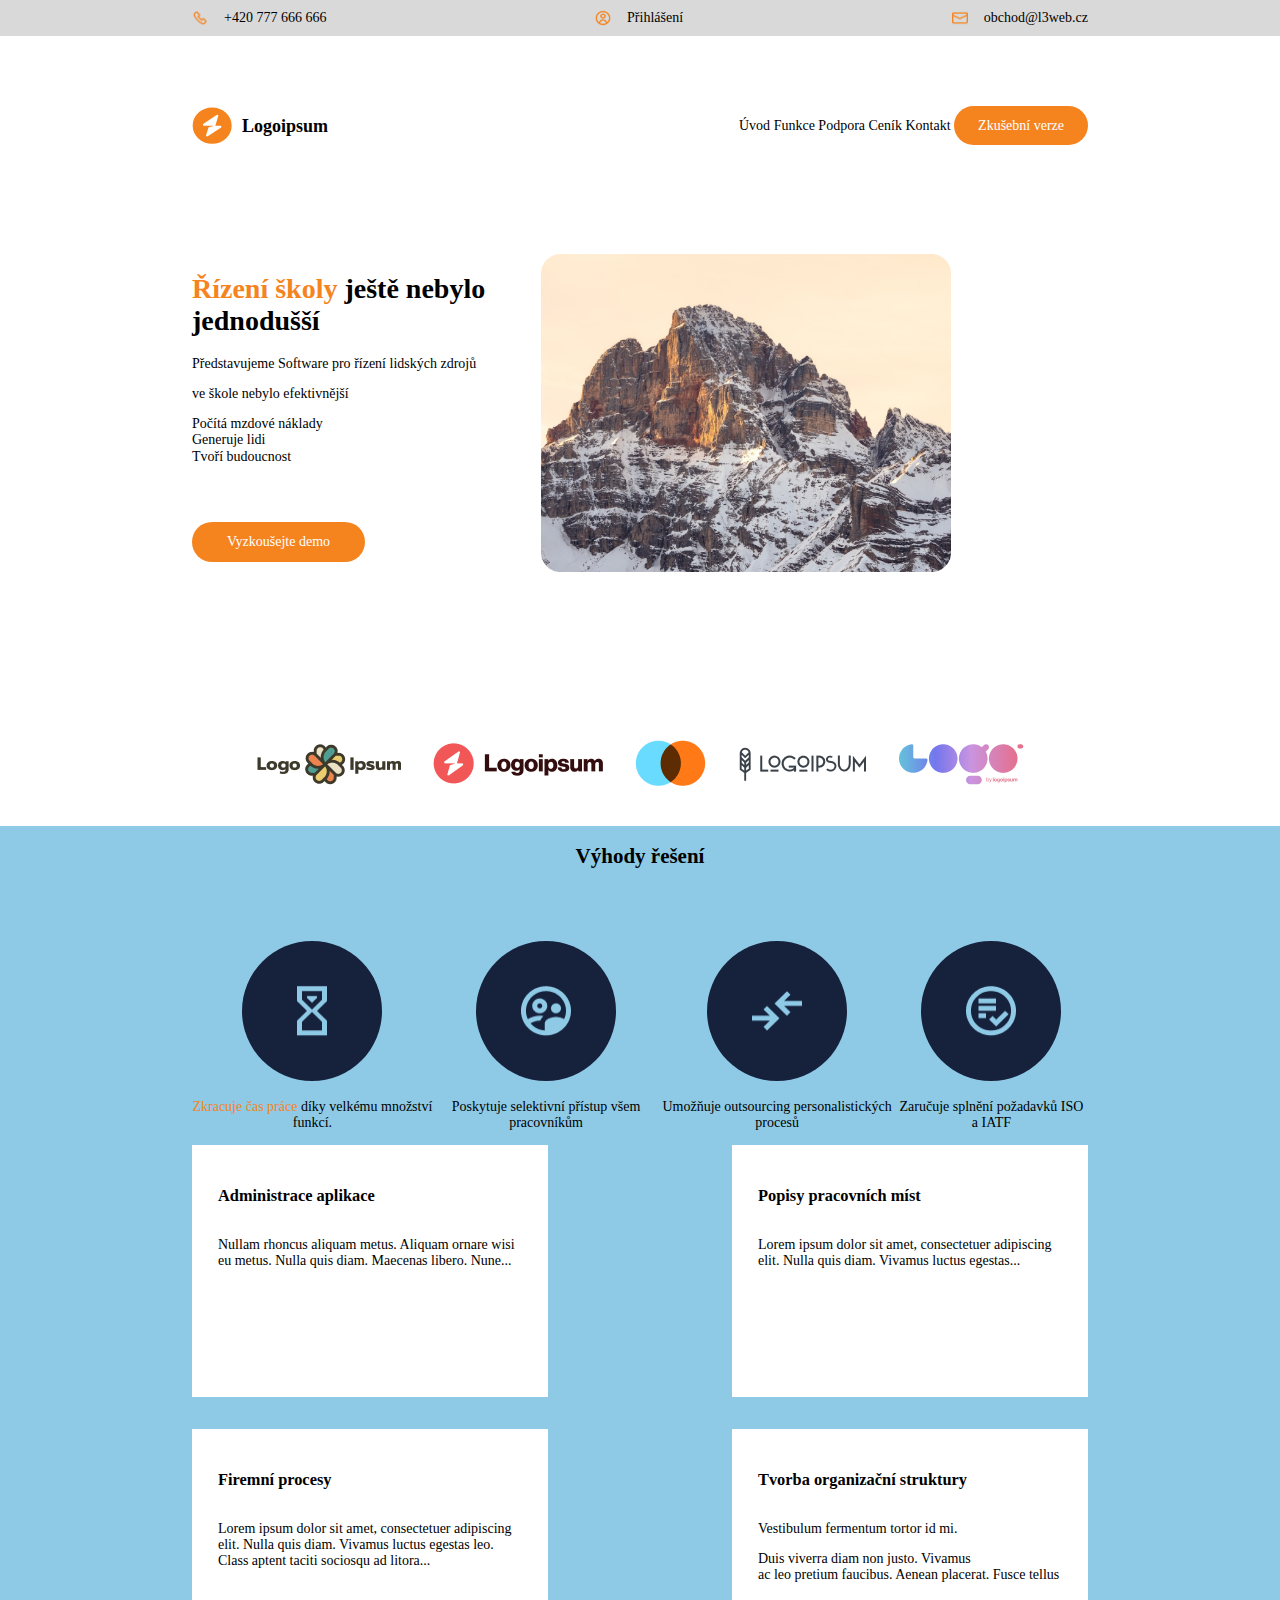
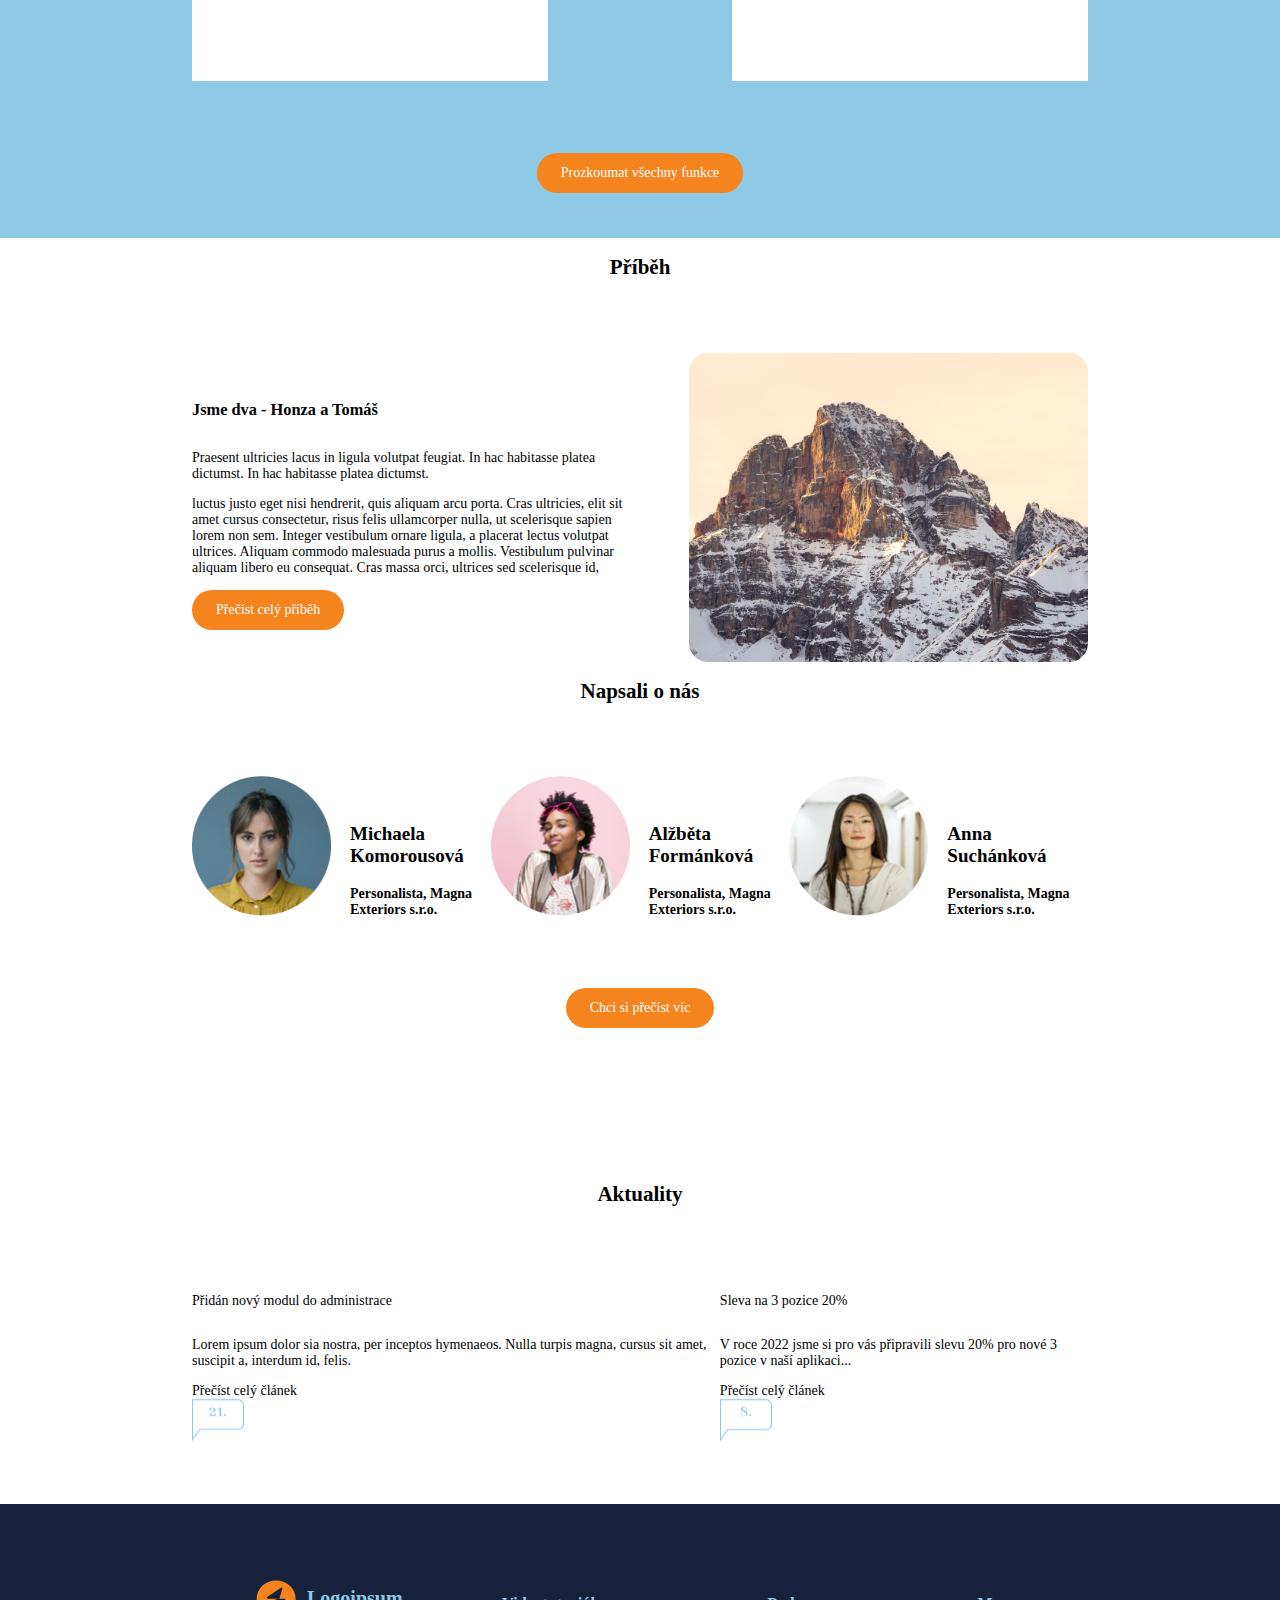
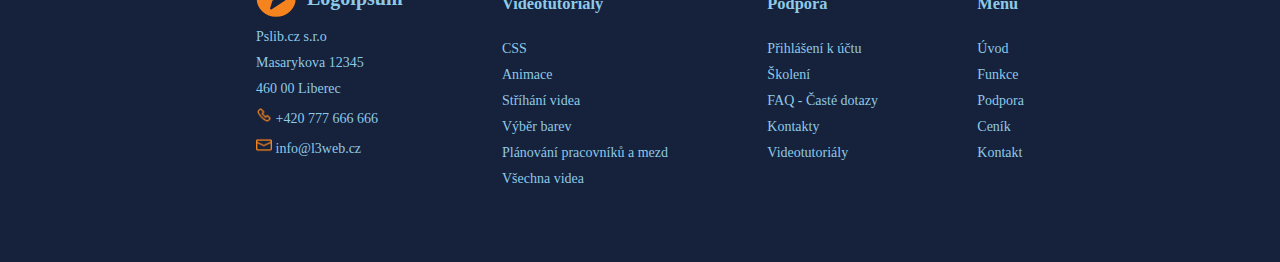
==== html/index.html @ 5252291c "unziped" ====
<!DOCTYPE html>
<html lang="cs">
<head>
    <meta charset="UTF-8">
    <meta http-equiv="X-UA-Compatible" content="IE=edge">
    <meta name="viewport" content="width=device-width, initial-scale=1.0">
    <title>Šofrův pppp</title>
    <link rel="stylesheet" href="../css/index.css">
    <link rel="stylesheet" href="../css/hamburger.css">
    <link rel="stylesheet" href="../css/normalize.css">
</head>
<body>
    <header>
        <div class="header__contact">
            <img src="../pictures/telephone.png" alt="Mobil">
            <a href="#">+420 777 666 666</a>
        </div>
        <div class="header__contact">
            <img src="../pictures/People in circle.png" alt="Člověk">
            <a href="#">Přihlášení</a>
        </div>
        <div class="header__contact">
            <img src="../pictures/email.png" alt="Email">
            <a href="#">obchod@l3web.cz</a>
        </div>
</header>
<main>
    <div class="logo__hamburger">
        <div class="logo">
            <img src="../pictures/logoipsum.svg" alt="Logo">
            <p class="logoipsum">Logoipsum</p>
        </div>
            <nav class="navbar">
                <menu class="navbar__menu hamburger menu-list navbar__menu--hidden">
                    <menu class="navbar__menu hamburger menu-list navbar__menu--hidden">
                        <a href="../html/index.html">Úvod</a>
                        <a href="../html/funkce.html">Funkce</a>
                        <a href="#">Podpora</a>
                        <a href="#">Ceník</a>
                        <a href="../html/kontakt.html">Kontakt</a>
                        <a href="#" class="try">Zkušební verze</a>
                    </menu>
                    <div class="navbar__hamburger"><a class="hamburger-menu" href="javascript:void(0)"></a></div>
                </nav>
        </div>
            <script>
                const hamburgerButtons = document.querySelectorAll(".hamburger-menu");
                document.querySelector("body").onclick = (e) => {
                    const menus = document.querySelectorAll(".hamburger-menu-list");
                    for (const menu of menus) {
                        menu.classList.add("navbar__menu--hidden");
                    }
                }
                for (const btn of hamburgerButtons) {
                    btn.onclick = (event) => {
                        event.stopPropagation()
                        const menus = document.querySelectorAll(".hamburger-menu-list");
                        for (const menu of menus) {
                            menu.classList.toggle("navbar__menu--hidden");
                        }
                    }
                }
            </script>
            <div class="beginning">
            <div class="heading">
                <div class="heading__start">
                    <h1><span class="heading-orange">Řízení školy</span> ještě nebylo jednodušší</h1>
                    <p>Představujeme Software pro <span class="li-bold">řízení lidských zdrojů</span></p>
                </div>
                <p class="li-bold">ve škole nebylo efektivnější</p>
                <div class="good-points">
                    <p>Počítá mzdové náklady</p>
                    <p>Generuje lidi</p>
                    <p>Tvoří budoucnost</p>
                    <a href="#" class="demo-button">Vyzkoušejte demo</a>
                </div>
            </div>
            <div class="demo__pic">
                <img src="../pictures/Rectangle 38.png" alt="Skála">
            </div>
        </div>
        <div class="logos">
            <img src="../pictures/Logo4.png" alt="Logo1">
            <img src="../pictures/Logo5.png" alt="Logo2">
            <img src="../pictures/Logo2.png" alt="Logo3">
            <img src="../pictures/Logo3.png" alt="Logo4">
            <img src="../pictures/Logo1.png" alt="Logo5">
        </div>
        <div>
            <div class="light-blue">
                <h2>Výhody řešení</h2>
                <section class="benefits">
                    <div>
                        <div class="icon-circle"><img class="icon" src="../pictures/mdi_timer-sand.png" alt="Přesýpací hodiny"></div>
                        <p><span class="p-orange">Zkracuje čas práce</span> díky velkému množství funkcí.</p></div>
                    <div>
                        <div class="icon-circle"><img class="icon" src="../pictures/material-symbols_error-med-outline-rounded.png" alt="Člověk"></div>
                        <p>Poskytuje selektivní přístup všem pracovníkům</p></div>
                    <div>
                        <div class="icon-circle"><img class="icon" src="../pictures/material-symbols_compare-arrows.png" alt="Šipky"></div>
                        <p>Umožňuje outsourcing personalistických procesů</p></div>
                    <div>
                        <div class="icon-circle"><img class="icon" src="../pictures/material-symbols_playlist-add-check-circle-outline.png" alt="Check"></div>
                        <p>Zaručuje splnění požadavků ISO a IATF</p></div>
                </section>
                <section class="administration">
                    <div class="administration__box">
                        <h3>Administrace aplikace</h3>
                        <p>Nullam rhoncus aliquam metus. Aliquam ornare wisi eu metus. Nulla quis diam. Maecenas libero. Nune...</p>
                    </div>
                    <div class="administration__box">
                        <h3>Popisy pracovních míst</h3>
                        <p class="p-bold">Lorem ipsum dolor sit amet, consectetuer adipiscing elit. Nulla quis diam. Vivamus luctus egestas...</p>
                    </div>
                    <div class="administration__box">
                        <h3>Firemní procesy</h3>
                        <p><span class="p-bold">Lorem ipsum dolor</span> sit amet, consectetuer adipiscing elit. Nulla quis diam. Vivamus luctus egestas leo. Class aptent taciti sociosqu ad litora...</p>
                    </div>
                    <div class="administration__box">
                        <h3>Tvorba organizační struktury</h3>
                        <p>Vestibulum fermentum tortor id mi. <div class="p-bold">Duis viverra diam non justo. Vivamus</div> ac leo pretium faucibus. Aenean placerat. Fusce tellus</p>
                    </div>
                </section>
                <a href="#">Prozkoumat všechny funkce</a>
            </div>
        </div>
        <div>
                <h2>Příběh</h2>
                <div class="story">
                    <div class="story__text">
                        <h3>Jsme dva - Honza a Tomáš</h3>
                        <div class="text">
                            <p>Praesent ultricies lacus in ligula volutpat feugiat. In hac habitasse platea dictumst. In hac habitasse platea dictumst.</p>
                            <p>luctus justo eget nisi hendrerit, quis aliquam arcu porta. Cras ultricies, elit sit amet cursus consectetur, risus felis ullamcorper nulla, ut scelerisque sapien lorem non sem. Integer vestibulum ornare ligula, a placerat lectus volutpat ultrices. Aliquam commodo malesuada purus a mollis. Vestibulum pulvinar aliquam libero eu consequat. Cras massa orci, ultrices sed scelerisque id, semper vel neque. Proin a turpis quis nibh cursus hendrerit sit amet vel libero. Nullam sit amet laoreet ante. Mauris sit amet mi vitae arcu dignissim porttitor et in arcu. Nullam eleifend molestie arcu, pretium fermentum orci feugiat eget. Integer dapibus tincidunt ipsum, at rutrum magna rutrum at. Quisque pretium convallis vestibulum.</p>
                        </div>
                        <a href="#" class="full-story">Přečíst celý příběh</a>
                    </div>
                    <img src="../pictures/Rectangle 38.png" alt="Skála">
                </div>
                <h2>Napsali o nás</h2>
                <div class="about-us">
                    <section class="about-us__section">
                        <article class="writer">
                            <img src="../pictures/Ellipse 28.png" alt="Fotka">
                            <div class="writer__text">
                                <p class="about">Lorem ipsum in the good ol’ days. We are just getting started. We are on the ground floor. Success feeds pride. Pride kills urgency. So nothing fails like success. We always bring our best. Nothing is more fun than serving God with people you love. We are spiritual contributors not spiritual consumers. We give up things we love for things we love move. We are all about the capital C Church. We impress people with our strengths but we connect with people through our weaknesses. We are faith-filled, big-thinking, bet-the-farm risk takers. We will never insult God with safe thinking and safe living. People need to be reminded much more than they need to be instructed. We believe the local church is the hope of the world. Trust the process. What you fear the most reveals where you trust God the least. We can do infinitely more together than we can apart. We want to be known for what we are for, not for what we are against.  If we live with integrity, nothing else matters. You don’t have to have the faith to finish, just the faith to start. The Church should be a place where people can belong before they believe. If we don’t live with integrity, nothing else matters. What you hear matters and what you don’t hear matters. We will do anything short of sin to reach people who don’t know Christ. We will laugh hard, loud, and often.  Less is more. Stress is bad. Giving is good. Tomorrow matters. To reach people no one is reaching, we’ll have to do what no one is doing. Just because God is silent doesn’t mean God is absent. Excellence honors God and inspires people. The church does not exist for us. We are the Church, and we exist for the world. Because of what He did, this is what we do. We are a micro-church with a mega-vision.  An average plan implemented today is better than an great plan started a month from now. The difference between where you are and where God wants you to be is the pain you’re unwilling to endure.</p>
                                <div class="about-person">
                                    <p>Michaela Komorousová</p>
                                    <p>Personalista, Magna Exteriors s.r.o.</p>
                                </div>
                            </div>
                        </article>
                        <article class="writer">
                            <img src="../pictures/Ellipse 28-1.png" alt="Fotka">
                            <div class="writer__text">
                                <p class="about">Lorem ipsum in the good ol’ days. We are just getting started. We are on the ground floor. Success feeds pride. Pride kills urgency. So nothing fails like success. We always bring our best. Nothing is more fun than serving God with people you love. We are spiritual contributors not spiritual consumers. We give up things we love for things we love move. We are all about the capital C Church. We impress people with our strengths but we connect with people through our weaknesses. We are faith-filled, big-thinking, bet-the-farm risk takers. We will never insult God with safe thinking and safe living. People need to be reminded much more than they need to be instructed. We believe the local church is the hope of the world. Trust the process. What you fear the most reveals where you trust God the least. We can do infinitely more together than we can apart. We want to be known for what we are for, not for what we are against.  If we live with integrity, nothing else matters. You don’t have to have the faith to finish, just the faith to start. The Church should be a place where people can belong before they believe. If we don’t live with integrity, nothing else matters. What you hear matters and what you don’t hear matters. We will do anything short of sin to reach people who don’t know Christ. We will laugh hard, loud, and often.  Less is more. Stress is bad. Giving is good. Tomorrow matters. To reach people no one is reaching, we’ll have to do what no one is doing. Just because God is silent doesn’t mean God is absent. Excellence honors God and inspires people. The church does not exist for us. We are the Church, and we exist for the world. Because of what He did, this is what we do. We are a micro-church with a mega-vision.  An average plan implemented today is better than an great plan started a month from now. The difference between where you are and where God wants you to be is the pain you’re unwilling to endure.</p>
                                <div class="about-person">
                                    <p>Alžběta Formánková</p>
                                    <p>Personalista, Magna Exteriors s.r.o.</p>
                                </div>
                            </div>
                        </article>
                        <article class="writer">
                            <img src="../pictures/Ellipse 28-2.png" alt="Fotka">
                            <div class="writer__text">
                                <p class="about">Lorem ipsum in the good ol’ days. We are just getting started. We are on the ground floor. Success feeds pride. Pride kills urgency. So nothing fails like success. We always bring our best. Nothing is more fun than serving God with people you love. We are spiritual contributors not spiritual consumers. We give up things we love for things we love move. We are all about the capital C Church. We impress people with our strengths but we connect with people through our weaknesses. We are faith-filled, big-thinking, bet-the-farm risk takers. We will never insult God with safe thinking and safe living. People need to be reminded much more than they need to be instructed. We believe the local church is the hope of the world. Trust the process. What you fear the most reveals where you trust God the least. We can do infinitely more together than we can apart. We want to be known for what we are for, not for what we are against.  If we live with integrity, nothing else matters. You don’t have to have the faith to finish, just the faith to start. The Church should be a place where people can belong before they believe. If we don’t live with integrity, nothing else matters. What you hear matters and what you don’t hear matters. We will do anything short of sin to reach people who don’t know Christ. We will laugh hard, loud, and often.  Less is more. Stress is bad. Giving is good. Tomorrow matters. To reach people no one is reaching, we’ll have to do what no one is doing. Just because God is silent doesn’t mean God is absent. Excellence honors God and inspires people. The church does not exist for us. We are the Church, and we exist for the world. Because of what He did, this is what we do. We are a micro-church with a mega-vision.  An average plan implemented today is better than an great plan started a month from now. The difference between where you are and where God wants you to be is the pain you’re unwilling to endure.</p>
                                <div class="about-person">
                                    <p>Anna Suchánková</p>
                                    <p>Personalista, Magna Exteriors s.r.o.</p>
                                </div>
                            </div>
                        </article>
                    </section>
                    <a href="#" class="read-more">Chci si přečíst víc</a>
                </div>
                        <h2>Aktuality</h2>
                        <section class="news">
                        <article class="news__article">
                            <p class="p-bold">Přidán nový modul do administrace</p>
                            <img src="../pictures/Frame 75.png" alt="Bublina21">
                            <p>Lorem ipsum dolor sia nostra, per inceptos hymenaeos. Nulla turpis magna, cursus sit amet, suscipit a, interdum id, felis.</p>
                            <a href="#">Přečíst celý článek</a>
                        </article>
                        <article class="news__article">
                            <p class="p-bold">Sleva na 3 pozice 20%</p>
                            <img src="../pictures/Frame 74.png" alt="Bublina8">
                            <p>V roce 2022 jsme si pro vás připravili slevu 20% pro nové 3 pozice v naší aplikaci...</p>
                            <a href="#">Přečíst celý článek</a>
                        </article>
                    </section>
        </div>
    </main>
    <footer>
        <div class="footer__section">
        <div class="logoipsum">
            <img src="../pictures/logoipsum.svg" alt="Logoipsum">
            <a href="#" class="footer__logo">Logoipsum</a>
        </div>
        <div class="adress">
            <a href="#" class="a-footer">Pslib.cz s.r.o</a>
            <a href="#" class="a-footer">Masarykova 12345</a>
            <a href="#" class="a-footer">460 00 Liberec</a>
        </div>
            <div class="footer__contact">
                <img src="../pictures/telephone.png" alt="Mobil">
                <a href="#" class="a-footer">+420 777 666 666</a>
            </div>
            <div class="footer__contact">
                <img src="../pictures/email.png" alt="Email">
                <a href="mailto:info@l3web.cz" class="a-footer">info@l3web.cz</a>
            </div>
        </div>
        <div class="footer__section">
            <h3>Videotutoriály</h3>
            <a href="#" class="a-footer">CSS</a>
            <a href="#" class="a-footer">Animace</a>
            <a href="#" class="a-footer">Stříhání videa</a>
            <a href="#" class="a-footer">Výběr barev</a>
            <a href="#" class="a-footer">Plánování pracovníků a mezd</a>
            <a href="#" class="a-footer">Všechna videa</a>
        </div>
        <div class="footer__section">
            <h3>Podpora</h3>
            <a href="#" class="a-footer">Přihlášení k účtu</a>
            <a href="#" class="a-footer">Školení</a>
            <a href="#" class="a-footer">FAQ - Časté dotazy</a>
            <a href="#" class="a-footer">Kontakty</a>
            <a href="#" class="a-footer">Videotutoriály</a>
        </div>
        <div class="footer__section-last">
            <h3>Menu</h3>
            <a href="../html/index.html" class="a-footer">Úvod</a>
            <a href="../html/funkce.html" class="a-footer">Funkce</a>
            <a href="#" class="a-footer">Podpora</a>
            <a href="#" class="a-footer">Ceník</a>
            <a href="../html/kontakt.html" class="a-footer">Kontakt</a>
        </div>
    </footer>
</body>
</html>
---- css/index.css ----
:root {
    --orange: #f5841f;
    --black: #000000;
    --light-blue: #8ECAE6;
    --dark-blue: #16213C;
    --white: #FFFFFF;
    --gray: #D9D9D9;
}

    body {
        font-family: 'Abhaya Libre';
    }

    .heading-orange {
        color: var(--orange);
    }

    .logo {
        display: flex;
        gap: 10px;
    }

    img {
        width: 75%;
    }

@media only screen and (max-width: 768px) {
    .beginning {
        padding: 10px;
    }

    header {
        padding: 10px;
        display: flex;
        flex-wrap: wrap;
        justify-items: stretch;
        justify-content: space-between;
        gap: 15%;
        align-items: center;
        font-size: 14px;
        font-style: normal;
        font-weight: 400;
    }

    .logo__hamburger {
        padding: 10px;
    }

    .header__contact > a {
        color: var(--black);
        text-decoration: none;
    }

    .header__contact > a:nth-child(3) {
        padding-top: 5%;
    }

    .header__contact {
        display: flex;
        align-items: center;
        gap: 9px;
        padding-bottom: 20px;
    }
    
    .header__contact > img {
        width: 24px;
        height: 24px;
    }

    header > a {
        color: white;
        background-color: var(--orange);
        padding: 12px 24px;
        border-radius: 30px;
        text-decoration: none;
        font-size: 16px;
    }

    .logoipsum {
        font-size: 25px;
        font-weight: bolder;
    }

    .logo__hamburger {
        display: flex;
        flex-direction: row;
        align-items: center;
        flex-wrap: wrap;
        justify-content: space-between;
    }

    h1 {
        font-size: 50px;
        font-weight: 700;
    }

    ul {
        font-size: 19px;
    }

    .li-bold {
        font-weight: 700;
    }

    .good-points > p {
        margin: 4px;
        font-size: 16px;
        font-weight: 400;
    }

    .demo-button {
        color: white;
        background-color: var(--orange);
        padding: 12px 24px;
        border-radius: 30px;
        text-decoration: none;
        font-size: 16px;
        position: absolute;
        margin: 10% 26%;
    }

    .demo__pic {
        display: flex;
        row-gap: 50%
    }

    .demo__pic > img {
        padding: 100px 47px 150px;
    }

    .logos {
        display: flex;
        flex-wrap: wrap;
        justify-content: center;
    }

    .logos > img {
        max-width: 30%;
        margin: 10% 20%;
        max-height: 25%;
    }

    .light-blue {
        background-color: var(--light-blue);
    }

    .benefits {
        display: flex;
        flex-wrap: wrap;
        flex-direction: column;
        align-items: center;
    }

    h2 {
        font-size: 40px;
    }

    .benefits > div {
        display: flex;
        flex-direction: column;
        align-items: center;
    }

    .icon-circle {
        background-color: var(--dark-blue);
        width: 140px;
        height: 140px;
        border-radius: 100%;
    }

    .icon {
        width: 60px;
        height: 60px;
        padding: 40px;
    }

    .p-orange {
        color: var(--orange);
    }

    .administration {
        display: flex;
        flex-direction: column;
        align-items: center;
        gap: 40px;
        padding: 15px 0 15px 0;
    }

    .administration__box {
        background-color: var(--white);
        display: flex;
        flex-direction: column;
        align-items: center;
        width: 70%;
        height: 50%;
        padding: 22px;
        border-radius: 8px;
    }

    .administration > a {
        text-decoration: none;
        color: var(--white);
        background-color: var(--orange);
        border-radius: 30px;
        padding: 12px 24px;
    }

    .story {
        display: flex;
        flex-direction: column;
        align-items: center;
        gap: 16px;
    }

    .story > .text {
        overflow: hidden;
        max-height: 103px;
    }

    .story__text {
        display: flex;
        flex-direction: column;
        align-items: center;
    }

    .story__text > a {
        text-decoration: none;
        color: var(--white);
        background-color: var(--orange);
        border-radius: 30px;
        padding: 12px 24px;
        text-align: center;
    }

    .story > img {
        padding: 10px 30px;
    }

    .about-us {
        display: flex;
        flex-direction: column;
        align-items: center;
        gap: 20px;
        padding: 10px;
    }

    .about-person {
        display: flex;
        flex-direction: column;
    }

    .about-person > p {
        margin: 2.5px;
        font-weight: bold;
    }

    .about-person > p:nth-child(1) {
        font-size: 19px;
    }
    
    .about-person > p:nth-child(2) {
        font-size: 14px;
    }

    .writer {
        display: flex;
        max-height: 140px;
        gap: 18px;
    }

    .writer__text {
        display: flex;
        flex-direction: column;
    }

    .writer__text > p {
        margin: 0;
    }

    .writer__text > p:nth-child(1) {
        margin-bottom: 20px;
    }

    .writer > .writer__text > .about {
        overflow: hidden;
    }

    .read-more {
        text-decoration: none;
        color: var(--white);
        background-color: var(--orange);
        border-radius: 30px;
        padding: 12px 24px;
        text-align: center;
    }

    h2 {
        text-align: center;
    }

    .news {
        display: flex;
        flex-direction: column;
        align-items: flex-start;
        gap: 40px;
        padding: 10px;
    }

    .news__article {
        display: flex;
        flex-direction: column;
        align-items: flex-start;
    }

    .p-bold {
        font-weight: bold;
    }

    .news__article > a {
        text-decoration: none;
        color: var(--orange);
    }

    .news__article > p {
        margin: 0;
    }

    .news__article > img {
        width: 52px;
        height: 43px;
    }

    footer {
        background-color: var(--dark-blue);
        display: flex;
        flex-direction: column;
        align-items: center;
        gap: 10px;
        padding: 10px;
    }

    .a-footer {
        color: var(--light-blue);
        text-decoration: none;
        font-size: 16px;
    }

    .footer__logo {
        color: var(--light-blue);
        text-decoration: none;
        font-size: 22px;
        font-weight: bold;
    }

    .footer__section > h3 {
        color: var(--light-blue);
    }

    .footer__section-last > h3 {
        color: var(--light-blue);
    }

    .logoipsum {
        display: flex;
        align-items: center;
        gap: 11px;
    }

    .logoipsum > img {
        width: 40px;
        height: 40px;
    }

    .adress {
        display: flex;
        flex-direction: column;
        align-items: center;
        gap: 10px;
        margin: 20px 0 50px 0;
    }

    .footer__section {
        display: flex;
        flex-direction: column;
        align-items: center;
        gap: 10px;
        margin: 20px 0 50px 0;
    }

    .footer__section-last {
        display: flex;
        flex-direction: column;
        align-items: center;
        gap: 10px;
        margin: 20px 0 0 0;
    }

    .footer__contact {
        display: flex;
        align-items: center;
        gap: 8px;
    }

    .footer__contact > img {
        max-width: 16px;
        max-height: 16px;
    }
}

@media only screen and (min-width: 768px) {
    /*zkopírovat všude*/
    html {
        font-size: 14px;
    }

    main {
        padding: 61.5px 0;
    }

    a {
        text-decoration: none;
        color: var(--black);
    }
    header {
        display: flex;
        justify-content: space-between;
        background-color: var(--gray);
        padding: 10px 15%;
    }

    .header__contact {
        display: flex;
        align-items: center;
        gap: 16px;
    }

    .header__contact > img {
        width: 16px;
        height: 16px;
    }

    .logo {
        display: flex;
        align-items: center;
    }

    .logo > img {
        width: 40px;
        height: 40px;
    }

    .logo > p {
        font-size: 18px;
        font-weight: bold;
    }

    .logo__hamburger {
        display: flex;
        align-items: center;
        justify-content: space-between;
        padding: 0 15%;
        margin-bottom: 100px;
    }

    .navbar {
        display: flex;
        justify-content: space-between;
    }

    .try {
        color: var(--white);
        background-color: var(--orange);
        width: 148px;
        height: 43px;
        border-radius: 30px;
        padding: 12px 24px;
    }

    .nav {
        display: flex;
        align-items: center;
        gap: 6.5px;
    }

    h2 {
        text-align: center;
        margin-bottom: 73px;
    }

    .beginning {
        display: flex;
        flex-direction: row;
        justify-content: space-between;
        padding: 0 15%;
        max-height: 520px;
    }

    .heading {
        display: flex;
        flex-direction: column;
        max-height: fit-content;
        justify-content: stretch;
    }

    .heading__start > p {
        margin: 0;
    }

    .good-points {
        display: flex;
        flex-direction: column;
    }

    .good-points > p {
        margin: 0;
    }

    .demo-button {
        color: var(--white);
        background-color: var(--orange);
        border-radius: 30px;
        padding: 12px 24px;
        max-width: 125px;
        text-align: center;
        margin-top: 57px;
    }

    .demo__pic > img {
        max-width: 672px;
        max-height: 520px;
    }

    .light-blue {
        padding: 0 15%;
        display: flex;
        flex-direction: column;
        align-items: center;
        background-color: var(--light-blue);
    }

    .light-blue > a {
        color: var(--white);
        background-color: var(--orange);
        border-radius: 30px;
        padding: 12px 24px;
        max-width: 234px;
        text-align: center;
        margin: 72px 0 45px 0;
    }

    .benefits {
        display: flex;
        justify-content: space-between;
    }

    .benefits > div {
        display: flex;
        flex-direction: column;
        align-items: center;
    }

    .benefits > div > p {
        max-width: 304px;
        text-align: center;
    }

    .p-orange {
        color: var(--orange);
    }

    .good-points {
        display: flex;
        flex-direction: column;
    }

    .logos {
        display: flex;
        align-items: center;
        justify-content: space-between;
        padding: 0 20%;
        margin: 163px 0 37px 0;
    }

    .logos > img {
        width: fit-content;
    }

    .icon {
        width: 60px;
        height: 60px;
        background-color: var(--dark-blue);
        border-radius: 100%;
        padding: 40px;
    }

    .administration {
        display: flex;
        justify-content: space-between;
        flex-wrap: wrap;
        gap: 32px;
    }

    .administration__box {
        display: flex;
        flex-direction: column;
        width: 304px;
        height: 200px;
        background-color: var(--white);
        padding: 26px;
        overflow: hidden;
    }

    .administration__box > p {
        max-height: 80px;
        overflow: hidden;
    }

    .story {
        display: flex;
        align-items: center;
        justify-content: space-between;
        max-height: 309px;
        padding: 0 15%;
    }

    .story > img {
        width: 484px;
        height: 309px;
    }

    .story__text {
        display: flex;
        flex-direction: column;
        align-items: flex-start;
    }

    .full-story {
        color: var(--white);
        background-color: var(--orange);
        border-radius: 30px;
        padding: 12px 24px;
    }

    .text > p {
        max-height: 80px;
        max-width: 90%;
        overflow: hidden;
    }

    .about-us {
        display: flex;
        flex-direction: column;
        align-items: center;
        padding: 0 15%;
    }

    .about-us__section {
        display: flex;
    }

    .writer {
        display: flex;
        flex-direction: row;
        gap: 19px;
    }

    .writer > img {
        width: 140px;
        height: 140px;
    }

    .writer__text {
        display: flex;
        flex-direction: column;
        max-height: 140px;
        max-width: 257px;
    }

    .about {
        overflow: hidden;
    }

    .about-person > p {
        font-weight: bold;
    }

    .about-person > p:nth-child(1) {
        font-size: 19px;
    }

    .read-more {
        color: var(--white);
        background-color: var(--orange);
        border-radius: 30px;
        padding: 12px 24px;
        margin: 72px 0 136px 0;
    }

    .news {
        display: flex;
        justify-content: space-between;
        padding: 0 15%;
    }

    .news__article {
        display: flex;
        flex-direction: column;
    }

    .news__article > img {
        width: 52px;
        height: 43.3px;
        order: 1;
    }

    footer {
        display: flex;
        justify-content: space-between;
        background-color: var(--dark-blue);
        padding: 75px 20% 75px 20%;
    }

    .logoipsum {
        display: flex;
        align-items: center;
        gap: 11px;
    }

    .logoipsum > img {
        width: 40px;
        height: 40px;
    }

    .footer__section > h3 {
        color: var(--light-blue);
    }

    .footer__section-last > h3 {
        color: var(--light-blue);
    }

    .a-footer {
        color: var(--light-blue);
    }

    .footer__logo {
        color: var(--light-blue);
        font-size: 20px;
        font-weight: bold;
    }

    .footer__contact > img {
        width: 16px;
        height: 16px;
    }

    .adress {
        display: flex;
        gap: 10px;
        flex-direction: column;
    }

    .footer__section {
        display: flex;
        gap: 10px;
        flex-direction: column;
    }

    .footer__section-last {
        display: flex;
        gap: 10px;
        flex-direction: column;
    }
}
---- css/hamburger.css ----
@media (max-width: 768px) {
    .navbar__menu--hidden {
        display: none;
    }
}
@media (min-width: 768px) {
    .navbar__hamburger {
        display: none;
    }
}

.navbar {
    position: relative;
    z-index: 1;
    display: flex;
    justify-content: space-between;
}
/* hamburger menu */
.hamburger-menu {
    display: flex;
    flex-direction: column;
    align-items: center;
    color: inherit;
    text-transform: uppercase;
    font-size: 0.75em;
    text-decoration: none;
}
.hamburger-menu::after {
    content: url(../pictures/hamburger.svg);
}
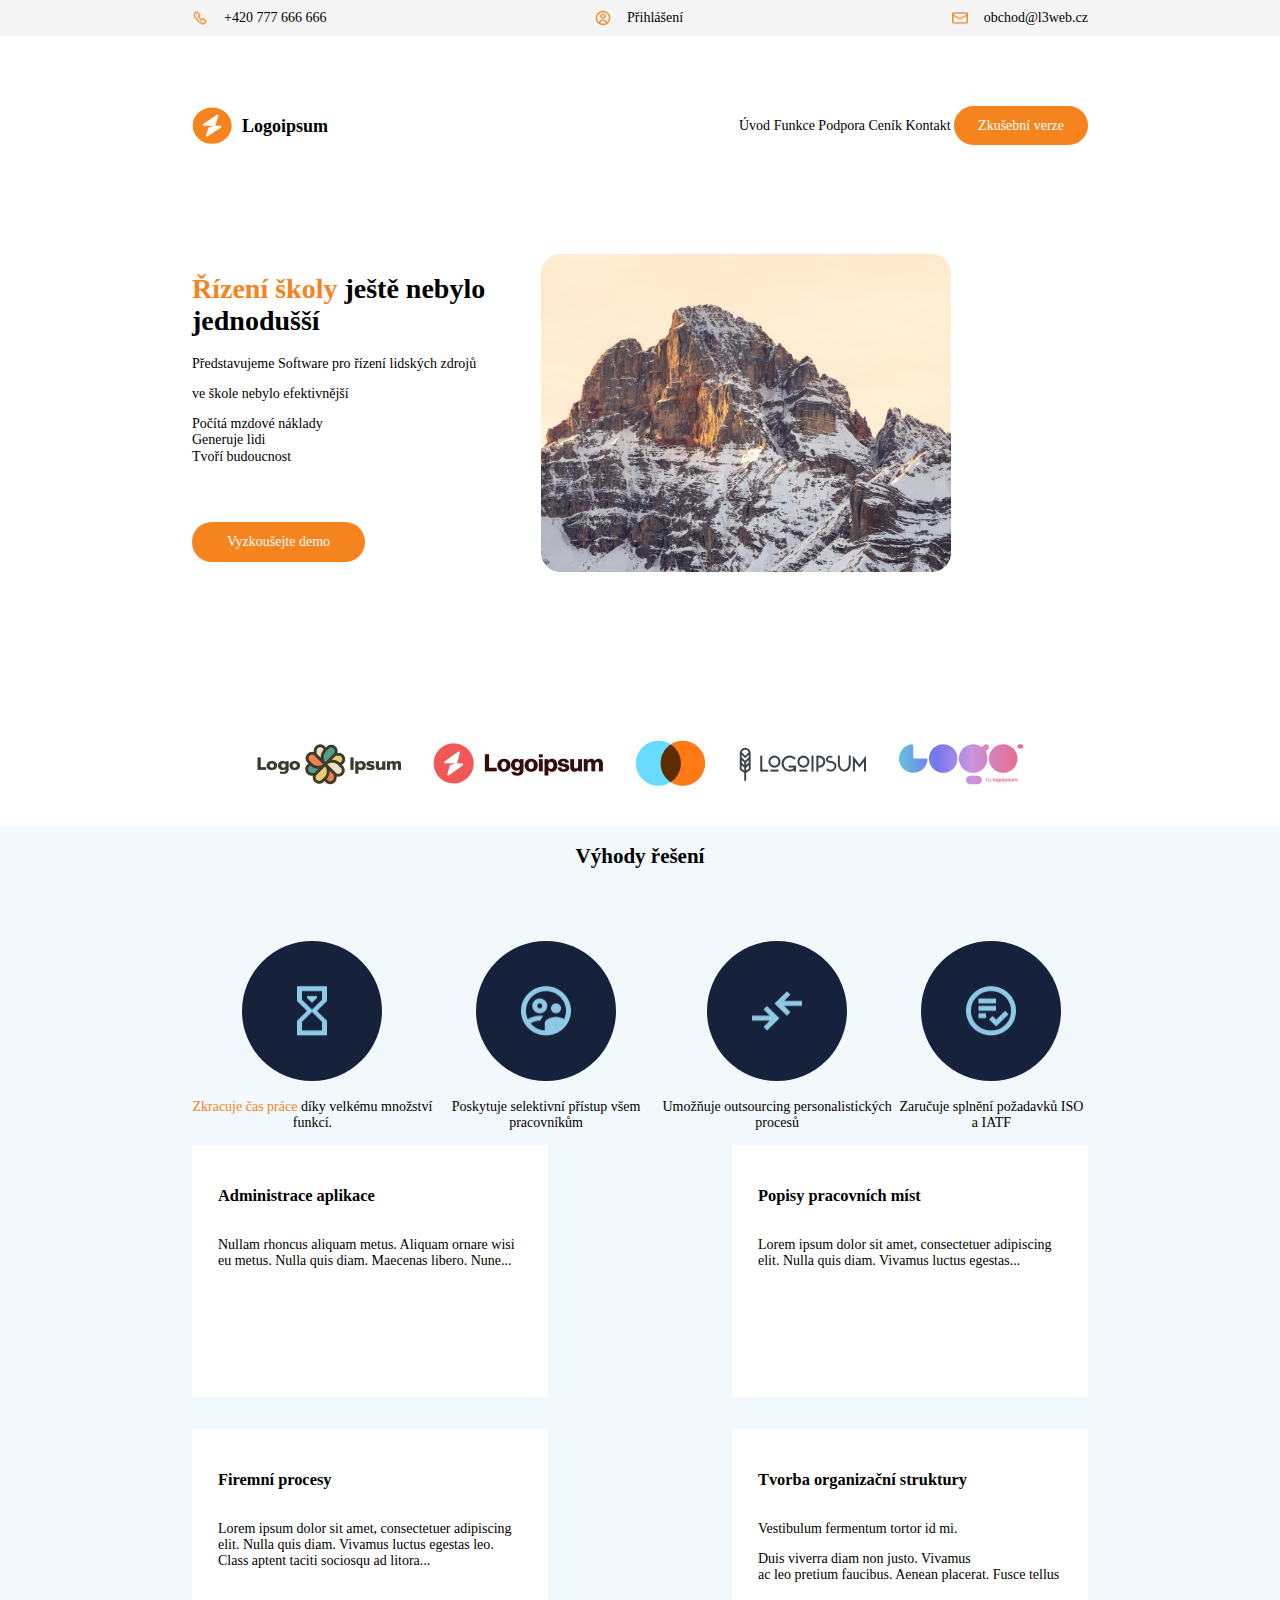
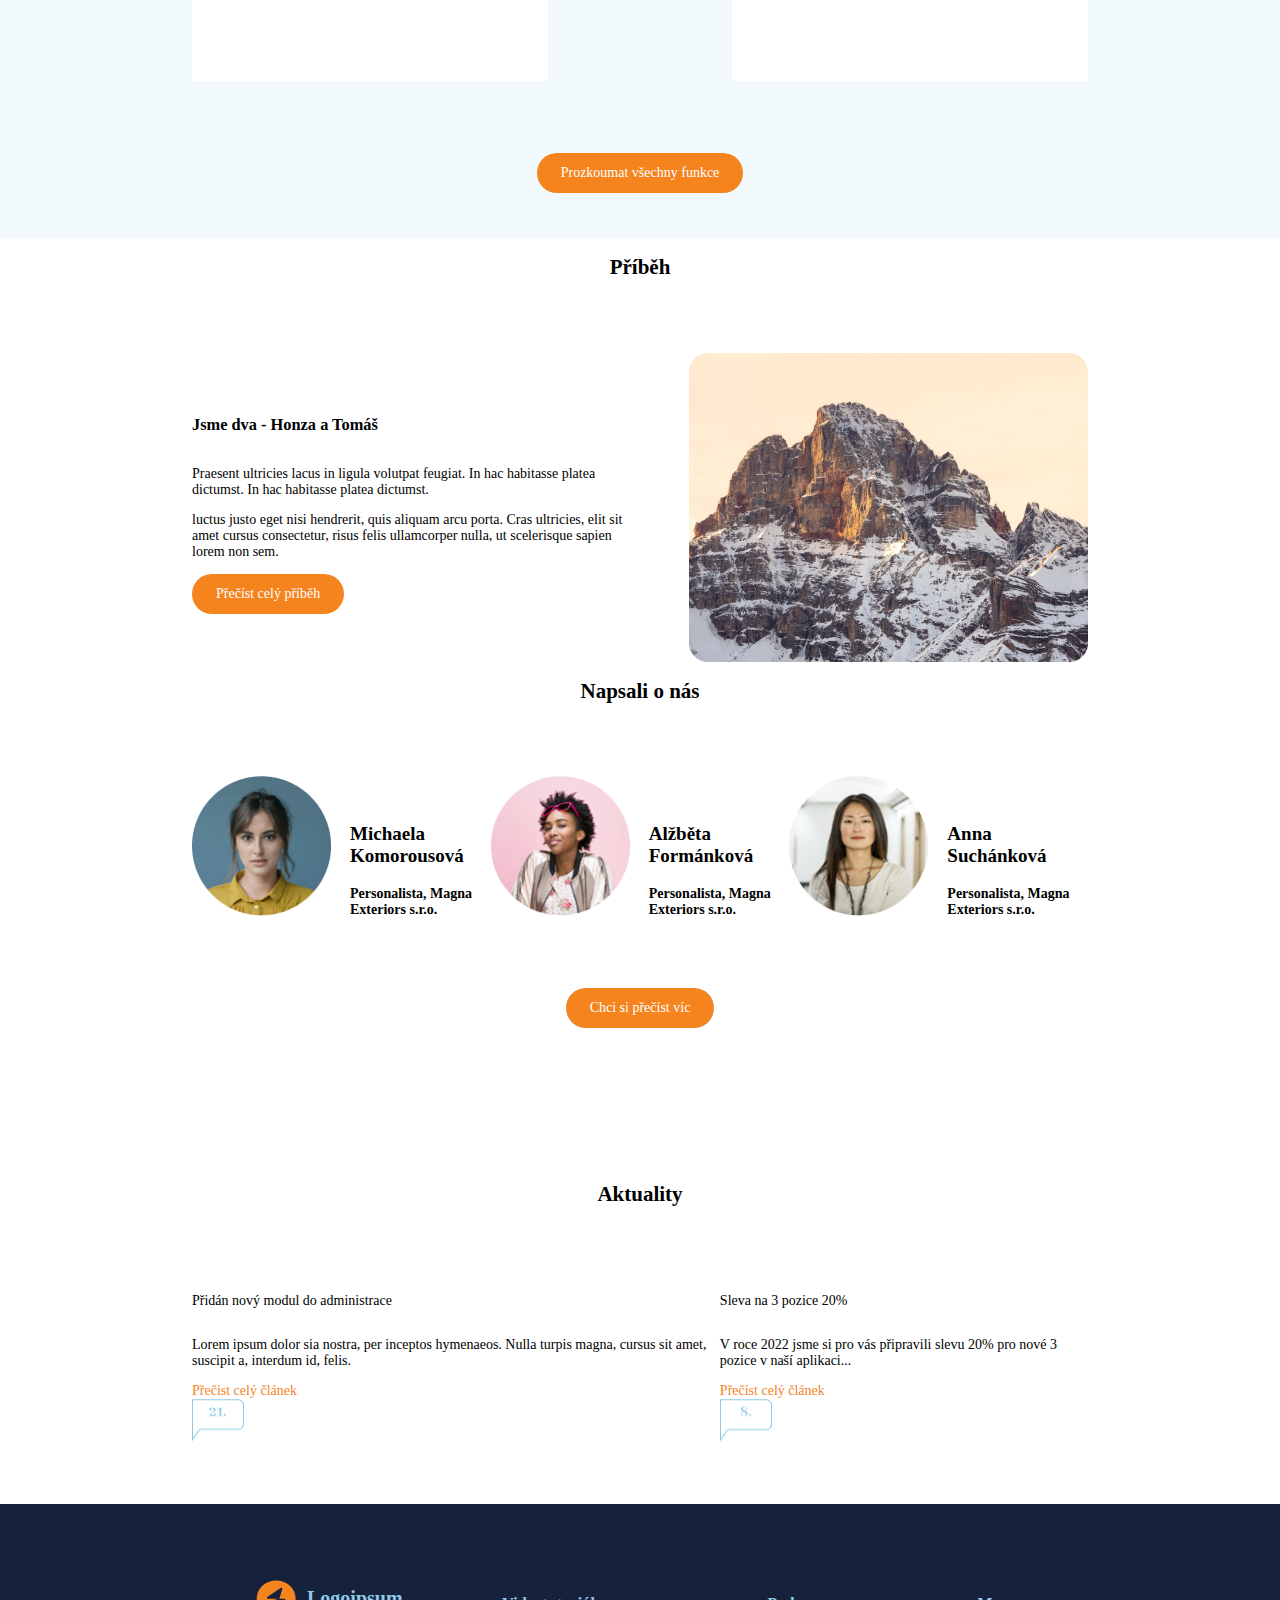
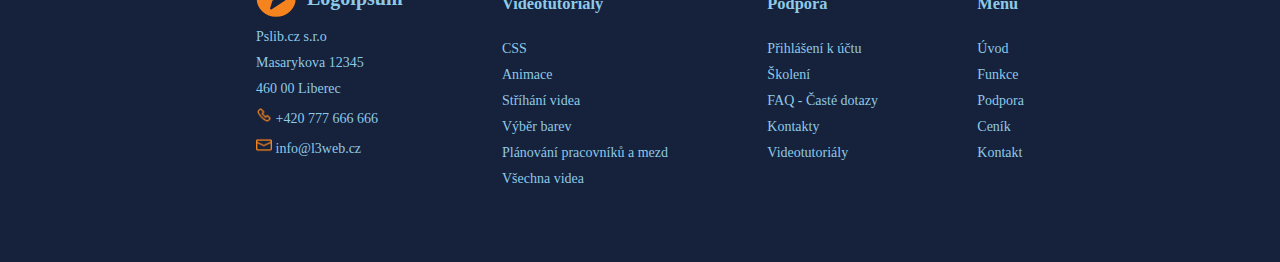
==== commit fd986125: "tragedie, milion radku a stejne to je hrozny" ====
--- a/html/index.html
+++ b/html/index.html
@@ -4,7 +4,7 @@
     <meta charset="UTF-8">
     <meta http-equiv="X-UA-Compatible" content="IE=edge">
     <meta name="viewport" content="width=device-width, initial-scale=1.0">
-    <title>Šofrův pppp</title>
+    <title>Logoipsum</title>
     <link rel="stylesheet" href="../css/index.css">
     <link rel="stylesheet" href="../css/hamburger.css">
     <link rel="stylesheet" href="../css/normalize.css">
@@ -13,7 +13,7 @@
     <header>
         <div class="header__contact">
             <img src="../pictures/telephone.png" alt="Mobil">
-            <a href="#">+420 777 666 666</a>
+            <a href="tel:+420777666666">+420 777 666 666</a>
         </div>
         <div class="header__contact">
             <img src="../pictures/People in circle.png" alt="Člověk">
@@ -21,9 +21,9 @@
         </div>
         <div class="header__contact">
             <img src="../pictures/email.png" alt="Email">
-            <a href="#">obchod@l3web.cz</a>
-        </div>
-</header>
+            <a href="mailto:obchod@l3web.cz">obchod@l3web.cz</a>
+        </div>
+    </header>
 <main>
     <div class="logo__hamburger">
         <div class="logo">
@@ -31,7 +31,6 @@
             <p class="logoipsum">Logoipsum</p>
         </div>
             <nav class="navbar">
-                <menu class="navbar__menu hamburger menu-list navbar__menu--hidden">
                     <menu class="navbar__menu hamburger menu-list navbar__menu--hidden">
                         <a href="../html/index.html">Úvod</a>
                         <a href="../html/funkce.html">Funkce</a>
@@ -41,7 +40,7 @@
                         <a href="#" class="try">Zkušební verze</a>
                     </menu>
                     <div class="navbar__hamburger"><a class="hamburger-menu" href="javascript:void(0)"></a></div>
-                </nav>
+            </nav>
         </div>
             <script>
                 const hamburgerButtons = document.querySelectorAll(".hamburger-menu");
@@ -131,7 +130,7 @@
                         <h3>Jsme dva - Honza a Tomáš</h3>
                         <div class="text">
                             <p>Praesent ultricies lacus in ligula volutpat feugiat. In hac habitasse platea dictumst. In hac habitasse platea dictumst.</p>
-                            <p>luctus justo eget nisi hendrerit, quis aliquam arcu porta. Cras ultricies, elit sit amet cursus consectetur, risus felis ullamcorper nulla, ut scelerisque sapien lorem non sem. Integer vestibulum ornare ligula, a placerat lectus volutpat ultrices. Aliquam commodo malesuada purus a mollis. Vestibulum pulvinar aliquam libero eu consequat. Cras massa orci, ultrices sed scelerisque id, semper vel neque. Proin a turpis quis nibh cursus hendrerit sit amet vel libero. Nullam sit amet laoreet ante. Mauris sit amet mi vitae arcu dignissim porttitor et in arcu. Nullam eleifend molestie arcu, pretium fermentum orci feugiat eget. Integer dapibus tincidunt ipsum, at rutrum magna rutrum at. Quisque pretium convallis vestibulum.</p>
+                            <p>luctus justo eget nisi hendrerit, quis aliquam arcu porta. Cras ultricies, elit sit amet cursus consectetur, risus felis ullamcorper nulla, ut scelerisque sapien lorem non sem.</p>
                         </div>
                         <a href="#" class="full-story">Přečíst celý příběh</a>
                     </div>
@@ -143,7 +142,7 @@
                         <article class="writer">
                             <img src="../pictures/Ellipse 28.png" alt="Fotka">
                             <div class="writer__text">
-                                <p class="about">Lorem ipsum in the good ol’ days. We are just getting started. We are on the ground floor. Success feeds pride. Pride kills urgency. So nothing fails like success. We always bring our best. Nothing is more fun than serving God with people you love. We are spiritual contributors not spiritual consumers. We give up things we love for things we love move. We are all about the capital C Church. We impress people with our strengths but we connect with people through our weaknesses. We are faith-filled, big-thinking, bet-the-farm risk takers. We will never insult God with safe thinking and safe living. People need to be reminded much more than they need to be instructed. We believe the local church is the hope of the world. Trust the process. What you fear the most reveals where you trust God the least. We can do infinitely more together than we can apart. We want to be known for what we are for, not for what we are against.  If we live with integrity, nothing else matters. You don’t have to have the faith to finish, just the faith to start. The Church should be a place where people can belong before they believe. If we don’t live with integrity, nothing else matters. What you hear matters and what you don’t hear matters. We will do anything short of sin to reach people who don’t know Christ. We will laugh hard, loud, and often.  Less is more. Stress is bad. Giving is good. Tomorrow matters. To reach people no one is reaching, we’ll have to do what no one is doing. Just because God is silent doesn’t mean God is absent. Excellence honors God and inspires people. The church does not exist for us. We are the Church, and we exist for the world. Because of what He did, this is what we do. We are a micro-church with a mega-vision.  An average plan implemented today is better than an great plan started a month from now. The difference between where you are and where God wants you to be is the pain you’re unwilling to endure.</p>
+                                <p class="about">Lorem ipsum in the good ol’ days. We are just getting started. We are on the ground floor. Success feeds pride. Pride kills urgency.</p>
                                 <div class="about-person">
                                     <p>Michaela Komorousová</p>
                                     <p>Personalista, Magna Exteriors s.r.o.</p>
@@ -153,7 +152,7 @@
                         <article class="writer">
                             <img src="../pictures/Ellipse 28-1.png" alt="Fotka">
                             <div class="writer__text">
-                                <p class="about">Lorem ipsum in the good ol’ days. We are just getting started. We are on the ground floor. Success feeds pride. Pride kills urgency. So nothing fails like success. We always bring our best. Nothing is more fun than serving God with people you love. We are spiritual contributors not spiritual consumers. We give up things we love for things we love move. We are all about the capital C Church. We impress people with our strengths but we connect with people through our weaknesses. We are faith-filled, big-thinking, bet-the-farm risk takers. We will never insult God with safe thinking and safe living. People need to be reminded much more than they need to be instructed. We believe the local church is the hope of the world. Trust the process. What you fear the most reveals where you trust God the least. We can do infinitely more together than we can apart. We want to be known for what we are for, not for what we are against.  If we live with integrity, nothing else matters. You don’t have to have the faith to finish, just the faith to start. The Church should be a place where people can belong before they believe. If we don’t live with integrity, nothing else matters. What you hear matters and what you don’t hear matters. We will do anything short of sin to reach people who don’t know Christ. We will laugh hard, loud, and often.  Less is more. Stress is bad. Giving is good. Tomorrow matters. To reach people no one is reaching, we’ll have to do what no one is doing. Just because God is silent doesn’t mean God is absent. Excellence honors God and inspires people. The church does not exist for us. We are the Church, and we exist for the world. Because of what He did, this is what we do. We are a micro-church with a mega-vision.  An average plan implemented today is better than an great plan started a month from now. The difference between where you are and where God wants you to be is the pain you’re unwilling to endure.</p>
+                                <p class="about">Lorem ipsum in the good ol’ days. We are just getting started. We are on the ground floor.</p>
                                 <div class="about-person">
                                     <p>Alžběta Formánková</p>
                                     <p>Personalista, Magna Exteriors s.r.o.</p>
@@ -203,7 +202,7 @@
         </div>
             <div class="footer__contact">
                 <img src="../pictures/telephone.png" alt="Mobil">
-                <a href="#" class="a-footer">+420 777 666 666</a>
+                <a href="tel:+420777666666" class="a-footer">+420 777 666 666</a>
             </div>
             <div class="footer__contact">
                 <img src="../pictures/email.png" alt="Email">
--- a/css/index.css
+++ b/css/index.css
@@ -5,6 +5,8 @@
     --dark-blue: #16213C;
     --white: #FFFFFF;
     --gray: #D9D9D9;
+    --light-blue-background: #f1f9fc;
+    --gray-header: #f5f5f5;
 }
 
     body {
@@ -22,6 +24,15 @@
 
     img {
         width: 75%;
+    }
+
+    .writer > img {
+        width: 140px;
+        height: 140px;
+    }
+
+    header {
+        background-color: var(--gray-header);
     }
 
 @media only screen and (max-width: 768px) {
@@ -141,7 +152,10 @@
     }
 
     .light-blue {
-        background-color: var(--light-blue);
+        background-color: var(--light-blue-background);
+        display: flex;
+        flex-direction: column;
+        align-items: center;
     }
 
     .benefits {
@@ -232,6 +246,17 @@
         text-align: center;
     }
 
+    .light-blue > a {
+        color: var(--white);
+        background-color: var(--orange);
+        border-radius: 30px;
+        padding: 12px 24px;
+        max-width: 234px;
+        text-align: center;
+        margin: 72px 0 45px 0;
+        text-decoration: none;
+    }
+
     .story > img {
         padding: 10px 30px;
     }
@@ -424,7 +449,6 @@
     header {
         display: flex;
         justify-content: space-between;
-        background-color: var(--gray);
         padding: 10px 15%;
     }
 
@@ -467,6 +491,11 @@
         justify-content: space-between;
     }
 
+    .news__article > a {
+        text-decoration: none;
+        color: var(--orange);
+    }
+
     .try {
         color: var(--white);
         background-color: var(--orange);
@@ -535,7 +564,7 @@
         display: flex;
         flex-direction: column;
         align-items: center;
-        background-color: var(--light-blue);
+        background-color: var(--light-blue-background);
     }
 
     .light-blue > a {
--- a/css/hamburger.css
+++ b/css/hamburger.css
@@ -25,6 +25,7 @@
     font-size: 0.75em;
     text-decoration: none;
 }
+
 .hamburger-menu::after {
     content: url(../pictures/hamburger.svg);
 }